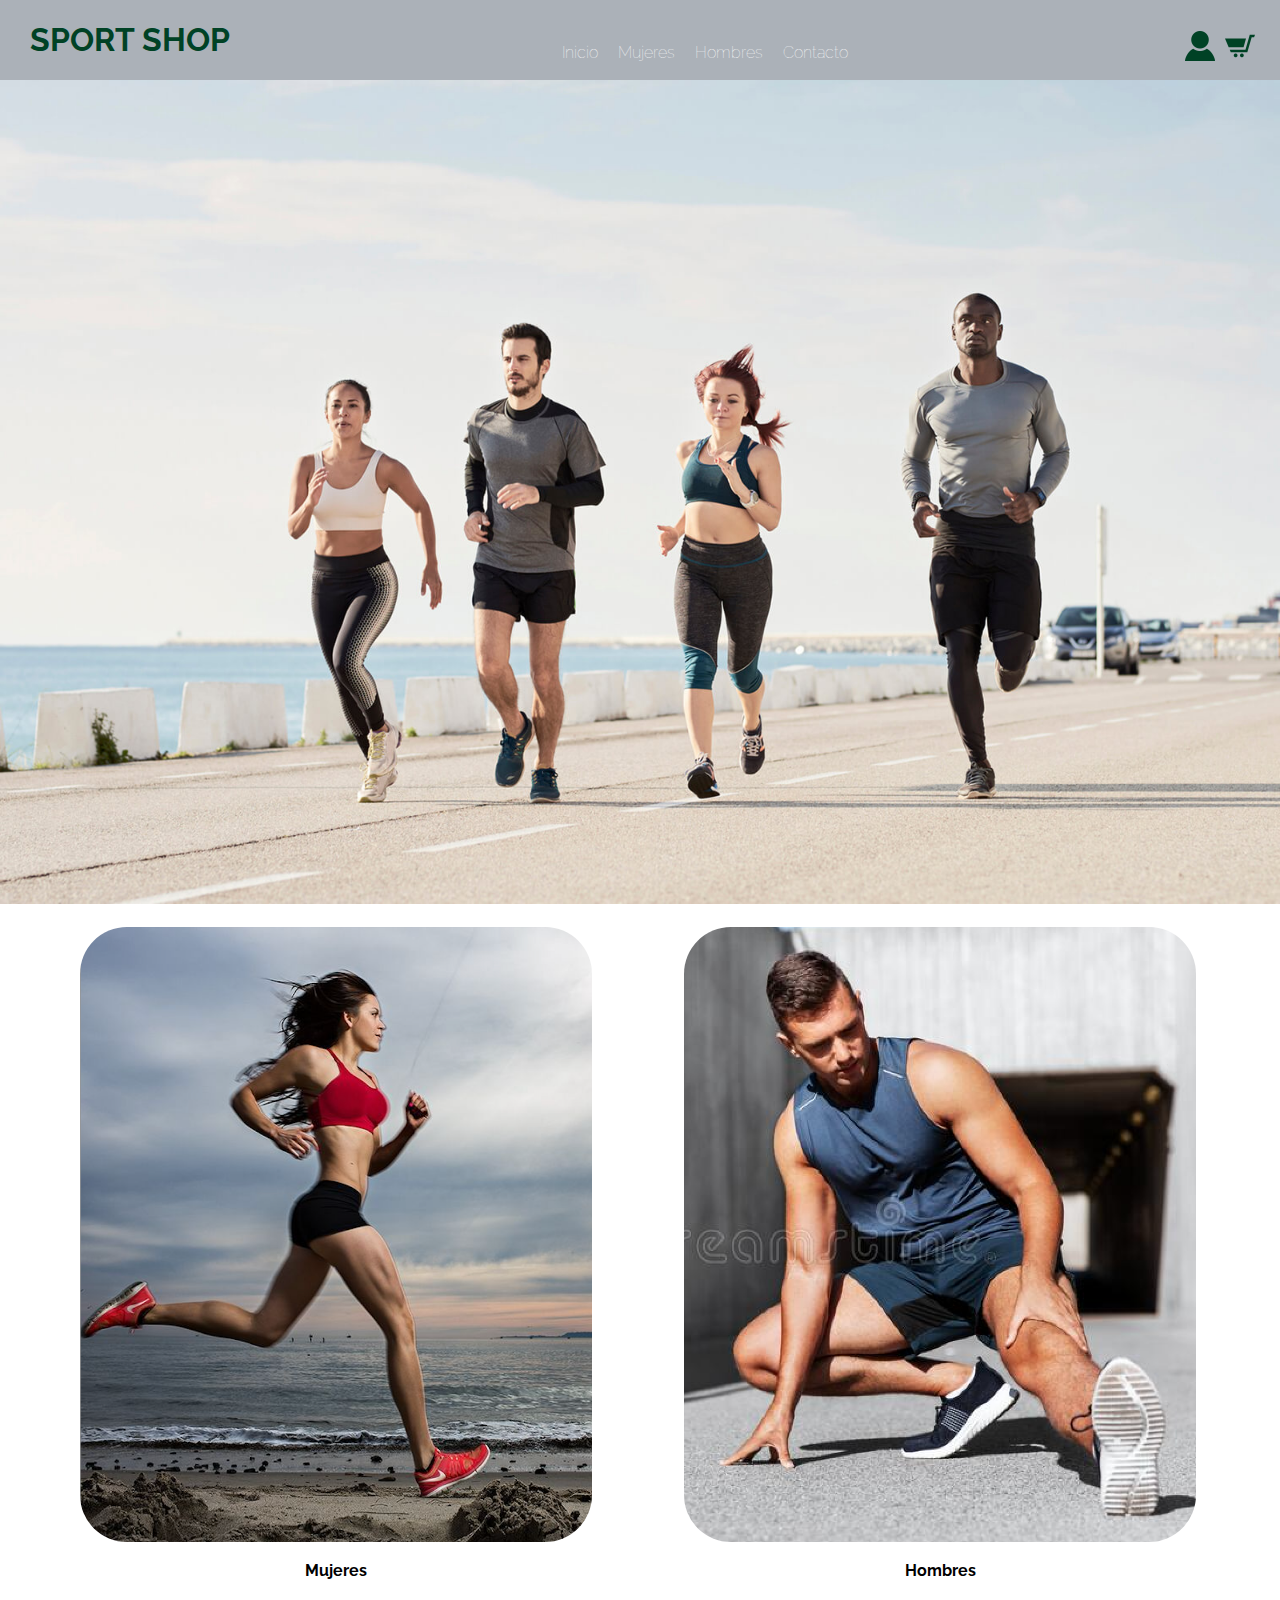
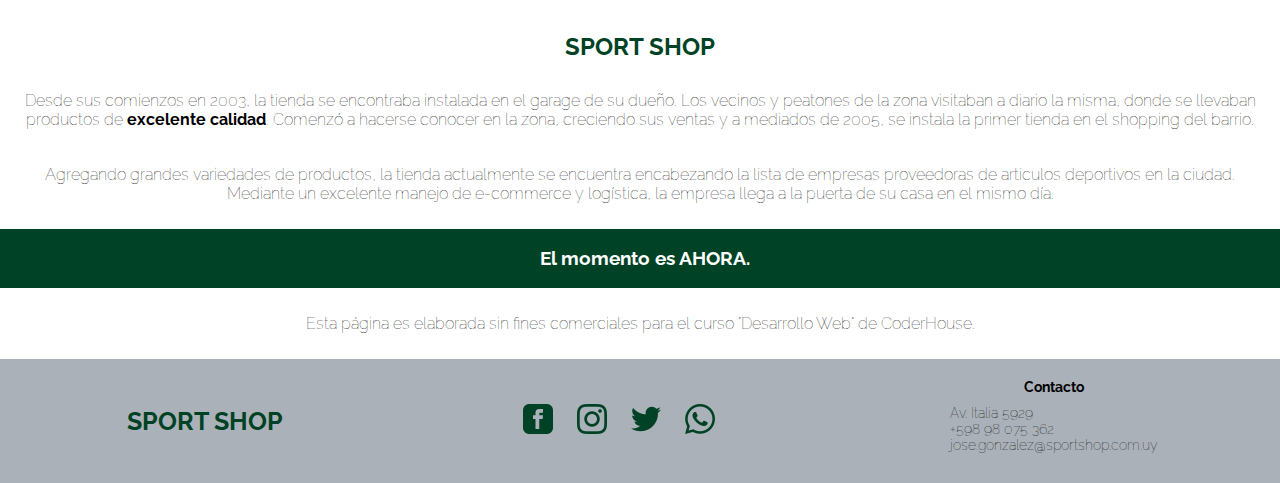
==== index.html @ 28bf5993 "Initial commit" ====
<!DOCTYPE html>
<html lang="en">
<head>
    <meta charset="UTF-8">
    <meta http-equiv="X-UA-Compatible" content="IE=edge">
    <meta name="viewport" content="width=device-width, initial-scale=1.0">

    <link rel="stylesheet" href="main.css">

    <link rel="preconnect" href="https://fonts.googleapis.com"> 
    <link rel="preconnect" href="https://fonts.gstatic.com" crossorigin> 
    <link href="https://fonts.googleapis.com/css2?family=Raleway:wght@100;200;700&display=swap" rel="stylesheet">
    
    <title>Sport Shop - Inicio</title>
</head>

<body>
    <header>
            <div>
                <a href="index.html">
                    <h1>SPORT SHOP</h1>
                </a>
            </div>
        
            <nav>
                <ul class="header-nav">
                    <li>
                        <a href="index.html">Inicio</a>
                    </li>
                    <li>
                        <a href="pages/women.html">Mujeres</a>
                    </li>
                    <li>
                        <a href="pages/men.html">Hombres</a>
                    </li>
                    <li>
                        <a href="pages/contacto.html">Contacto</a>
                    </li>
                </ul>
            </nav>

            <div class="header-right">
                    <a href="pages/log-in.html">
                        <img src="img/log-in.png" alt="Log-in">
                    </a>
                    <a href="pages/cart.html">
                        <img src="img/cart.png" alt="Cart">
                    </a>
            </div>

     
    </header>

    <main class="main-index">
        <section>
            <img src="img/movement.jpeg" class="banner" alt="Banner"><br>
            <!-- 
            <button>Anterior</button>
            <button>Siguiente</button>
            -->
            <!-- Saco los botones de anterior y siguiente dado que no estan teniendo funcionalidad ahora-->

        </section>

        <section class="select-catalogo">
            <div class="select-gender" >
                <a href="pages/women.html">
                  <img src="img/mujeres.png" class="img-genero" alt="Mujeres">
                </a>
                <a href="pages/women.html">
                    <p class="p-genero">Mujeres</p>
                </a>
            </div>

            <div class="select-gender" >
                <a href="pages/women.html">
                    <img src="img/hombres.png" class="img-genero" alt="Hombres">
                </a>         
                <a href="pages/men.html">
                    <p class="p-genero">Hombres</p>
                </a>
    
            </div>

        </section>
        
        <section>
            <div class="texto-empresa">
                <h2 class="h2-name">SPORT SHOP</h2>
                <p>Desde sus comienzos en 2003, la tienda se encontraba instalada en el garage de su dueño. Los vecinos y peatones de la zona visitaban a diario la misma, donde se llevaban productos de <span>excelente calidad</span>. Comenzó a hacerse conocer en la zona, creciendo sus ventas y a mediados de 2005, se instala la primer tienda en el shopping del barrio.</p>
    
                <p>Agregando grandes variedades de productos, la tienda actualmente se encuentra encabezando la lista de empresas proveedoras de articulos deportivos en la ciudad. Mediante un excelente manejo de e-commerce y logística, la empresa llega a la puerta de su casa en el mismo día.
                </p>
            </div>

            
            <div class="frase">
                <h3 class="h3-frase">El momento es AHORA.</h3>
            </div>
        </section>


        <div class="copyright">
            <p class="copyright">Esta página es elaborada sin fines comerciales para el curso "Desarrollo Web" de CoderHouse.</p>
        </div>

    </main>

    <footer>
        <h3 class="company-name">SPORT SHOP</h3>

        <div>
            <ul class="social-icons">     <!-- Los links son al home de las redes sociales ya que no existe pagina del negocio-->
                <li>
                    <a href="https://facebook.com" target="_blank">
                        <img src="img/facebook.png" alt="Facebook">
                    </a>
                </li>
                <li>
                    <a href="https://instagram.com" target="_blank">
                        <img src="img/instagram.png" alt="Instagram">                        
                    </a>
                </li>
                <li>
                    <a href="https://twitter.com" target="_blank">
                        <img src="img/twitter.png" alt="Twitter">
                    </a>
                </li>
                <li>
                    <a href="https://whatsapp.com" target="_blank">
                        <img src="img/whatsapp.png" alt="Whatsapp">
                    </a>
                </li>
            </ul>
        </div>
        
        <div class="footer-contact">
            <h4>Contacto</h4>
            <ul class="contact-data">
                <li>Av. Italia 5929</li>
                <li>+598 98 075 362</li>
                <li>jose.gonzalez@sportshop.com.uy</li>
            </ul>
        </div>


    </footer>

</body>
</html>
---- main.css ----
/* SE AGREGA PARA RESETEAR VALORES QUE TOMABA EL NAVEGADOR SOLO*/ 

ul {
    display: block;
    list-style-type: disc;
    margin-block-start: 0px;
    margin-block-end: 0px;
    margin-inline-start: 0px;
    margin-inline-end: 0px;
    padding-inline-start: 0px;
}

section{
    display: inline-block;
}
/*********************************************************************/ 

body{
    margin:0;
    font-family: 'Raleway', sans-serif;
    background-size: cover;

    max-width: 1440px;
    margin: auto;
}

header{
    grid-area: header;
    display: flex;
    flex-direction: row;
    background-color: #abb1b8;
    justify-content: space-between;
    align-items: center;
    position: sticky;
    top: 0px;
    color: white; 
}

header img{
    height: 30px;
    padding: 5px;
}

.header-right{
    display: flex;
    flex-direction: row;
    align-items: center;
    margin: 16px 0 10px 0;
    padding:10px 20px 0 0px;
    height: 30px;
}

h1{
    color:#004225;
    text-align: center;
    font-family: 'Raleway', sans-serif;
    font-weight: 700;
    display: inline-block;
    padding-left:30px;
}

.header-nav{
    padding: 5px 10px 0 5px;
    display:flex;
    flex-direction: column;
}

.header-nav li{
    display: inline-block;
    margin:2px 10px 2px 10px;
    padding:0;
    align-content: flex-end;
    font-size: 10px;
}

nav a{
    font-style: normal;
    color:white;
    text-decoration:none;
    font-family: 'Raleway', sans-serif;
    font-weight: 100;
}

main{
    grid-area: main;
    background-color: white;
    font-family: 'Raleway', sans-serif;
    font-weight: 100;
}

span{
    font-weight: bold;
}

footer{
    grid-area: footer;
    background-color: #abb1b8;
    padding: 10px 10px 10px 10px;
    margin: 0 0 0 0;
    font-family: 'Raleway', sans-serif;
    font-weight: 100;
    display: flex;

    flex-direction: column;
    flex-wrap: wrap;
    justify-content: space-around;
    align-items: center;
}

footer img{
    height:30px;
}

.social-icons li{
    margin:0 10px;
    align-items: center;
}

.footer-contact{
    font-size: 14px;
    display: flex;
    flex-direction: column;
    justify-content: center;
    align-content: center;
}

.footer-contact h4{
    text-align: center;
}

.contact-data{
    display: flex;
    flex-direction: row;
}

.contact-data li{
    padding: 0px 5px 0px 5px;
}

.company-name{
    color: #004225;
    text-align: center;
    font-family: 'Raleway', sans-serif;
    font-weight: 700;
    display: inline-block;
    padding:5px 10px;
    margin: 0;
    font-size: 25px;
    vertical-align: center;
}

.social-icons{
    margin:0;
    padding:5px 5px;
    display: inline-block;
}

.social-icons li{
    display: inline-block;
}

footer div ul{
    list-style-type:none;
    margin: 0 0 20px 0;
    display: block;
}

h2{
    padding:  0 0 0 0;
    color: black;

}
.h2-name{
    padding:  0 0 0 0;
    color: #004225;
    text-align: center;
}

h3{
    color: black;
    display: inline-block;
    padding: 0 0 0 10px;

    grid-area: h3;
}

.h3-frase{
    color: white;
    display: inline-block;
    padding: 0 0 0 10px;
}

h4{
    color: black;
    display: inline-block;
    margin: 10px;
}



.texto-empresa{
    text-align: center;
}

.frase {
    text-align: center;
    background: #004225;
    color: white;
}

p{
    padding:10px;
}

.banner{
    display: inline-block;
    width: 100vw;
    max-width: 1440px;
}



.p-genero{
    color: black;
    display: inline-block;
    padding: 0 20vw;
    font-weight: bold;
}

.select-catalogo{
    display: flex;
    flex-direction: column;
    justify-content: center;
    align-items: center;
    border: solid 3px rgb(255, 255, 255);
    max-width: 1440px;
}

.select-gender{
    background-color: rgb(255, 255, 255);
    border: solid 3px rgb(255, 255, 255);
    display: flex;
    flex-direction: column;
    align-items: center;
    margin: 10px;
    max-width: 700px;
}

.select-gender img{
    border-radius: 50px;
    width: 40vw;
    border: solid 3px rgb(255, 255, 255);
    display: flex;
    justify-content: center;
    max-width: 600px;
}

.copyright{
    text-align: center;
}

.map{
    height: 250px;
    width: 300px;
}

.main-contacto{
    display: flex;

    flex-direction: column;
    flex-wrap: wrap;
    justify-content: center;
    align-items: center;

    margin: 0 0 10px 0;
}

.formulario{
    margin: 10px 10px;
}

.div-contact{
    margin: 10px 10px;
}

.div-contact ul{
    list-style-type: none;
}

.div-contact ul li{
    margin: 10px;
}

/* Estilo particular a cart.html */

.main-cart{
    display: grid;
    grid-template-areas: 
    "cart-section1"
    "cart-aside"
    ;

    justify-content: center;
    align-items: center;
}

.cart-section1{
    grid-area: cart-section1 ;

    justify-content: space-around;
    align-items: flex-start;
    margin: 10px;
}


.cart-section1 img{
    height: 200px;
    border-radius: 10px;
}

.cart-section1 p{
    margin: 0;
    padding: 2px;
}

.cart-product1{
    display: flex;
    margin: 10px;
    display: flex;
    border: solid 3px #004225;
    border-radius: 10px;
    align-items: center;
    min-width: 300px;
}

.cart-product1 img{
    margin: 10px;
}

.product1-details{
    margin:5px;
}


.cart-aside{
    margin: 10px 0 10px 0;
    padding: 0 0 0 0;
    grid-area: cart-aside ;
    background-color: rgb(255, 255, 255);

    justify-content: center;
}

.cart-aside h2{
    text-align: center;
}

.cart-aside p{
    margin: 0;
    padding: 2px;
}

.total{
    display: flex;
    margin: 0 0 10px 10px;
    align-items: center;
    justify-content: center;
}

.total-value{
    width: 100px;
    text-align: right;
    border: solid 3px rgb(255, 255, 255);
}

.p-total-value{
    font-weight: bold;
    border-top: solid 2px #004225;
}

.pagar-button{
    border: solid 2px rgb(255, 255, 255);
    display: flex;
    justify-content: center;
}

/* FIN Estilo particular a cart.html */

/* Estilo particular a log-in.html */

.log-in-main{
    margin: 10px;

    display: flex;
    flex-direction: row;

    justify-content: center;
    
    height:68vh;
}

.log-in-main div h2{
    display: flex;
    justify-content: center;
    align-items: center;
}


.form-log-in{
    margin: 5px;
    display: flex;
    flex-direction: column;
    align-items: center;
    justify-content: center;

}
/* FIN: Estilo particular a log-in.html */

/* Estilo particular a women.html y men.html. Se deja las clases con women pero sirve para las 2 paginas*/

.main-women{
    margin: 10px 0 0 0;
    grid-area: main-women;

    display: grid;
    grid-template-areas: 
    "h2"
    "left-bar"
    "section-products"
    "size-chart"

}

.main-women h2{
    padding: 0 0 0 10px;
    margin: 10px;
    grid-area: h2;
}

.left-bar{
    grid-area: left-bar ;
    margin: 10px 0 0 10px;
    padding: 0 0 0 0;
    display: flex;
    flex-direction: column;
    background-color: rgb(255, 255, 255);
    justify-content: flex-start;
    align-items: flex-start;
    margin: 10px;
}

.left-bar ul{
    padding: 0 10px;
    list-style-type: none;
}

.left-bar a{
    font-style: normal;
    color:rgb(0, 0, 0);
    text-decoration:none;
    font-family: 'Raleway', sans-serif;
    font-weight: 100;
}

.section-products{
    margin: 10px;
    grid-area: section-products ;
    display: flex;
    flex-direction: row;
    flex-wrap: wrap;
    background-color: rgb(255, 255, 255);
    justify-content: center;
    width: 500px;

}

.product-block{
    height: 300px;
    background-color: rgb(255, 255, 255);
    margin: 10px;

}

.section-products div{
    border: solid 4px rgb(255, 255, 255);
    height: 300px;
    width: 200px;
    display: flex;
    flex-direction: column;
    flex-wrap: wrap;
}

.section-products img{
    height: 60%;

    border: solid 3px rgb(255, 255, 255);
}

.section-products p{
    padding: 0;
    margin: 0;
    border: solid 3px rgb(255, 255, 255);
}

.size-chart{
    padding: 10px 0 30px 0;
    grid-area: size-chart ;
    background-color: rgb(255, 255, 255);
    display: flex;
    flex-direction: column;
    justify-content: center;
    align-items: center;
    border-top: solid 2px #004225;
}

.heading-size{
    font-size: 20x;
}

.size-gender{
    font-size: 16px;
}

/* Estilo tabla */
table{
    width: 1000px;
    justify-content: center;
    align-items: center;
}

td, th {
    border: 1px solid black;
    border-radius: 5px;
    padding: 8px;
    text-align: center;
    font-size: 16px;

  }
  
  tr:nth-child(even){background-color: #00422592;}
 
  
  th {
    padding-top: 12px;
    padding-bottom: 12px;
    text-align: center;
    background-color: #004225;
    color: white;
  }
/* FIN Estilo particular a cart.html */

/* ********************************** */
/* AGREGO MEDIA QUERIES*/
/* ********************************** */
@media screen and (min-width:768px) {

    /* AGREGO MEDIA QUERIES AL MAIN del INDEX*/

    header img{
        height: 30px;
        padding: 5px;
    }
    
    h1{
        color:#004225;
        text-align: center;
        font-family: 'Raleway', sans-serif;
        font-weight: 700;
        display: inline-block;
        padding-left:30px;
    }
    
    .header-nav{
        padding: 25px 20px 0 20px;
        flex-direction: row;
    }
    
    .header-nav li{
        margin:10px 10px 10px 10px;
        font-size: 16px;
    }
    
  
    /* AGREGO MEDIA QUERIES AL MAIN del INDEX*/

    .select-catalogo{
        flex-direction: row;
    }

        /* AGREGO MEDIA QUERIES AL Footer*/

    footer{
        padding: 10px 10px 10px 10px;
        flex-direction: row;
    }
           
    .contact-data{
        flex-direction: column;
    }

        /* AGREGO MEDIA QUERIES AL MAIN DEL CART*/
    .main-cart{
        display: grid;
        grid-template-areas: 
        "cart-section1 cart-aside"
        ;
    
        justify-content: space-evenly;
        align-items: flex-start;
    }

    .cart-aside h2{
        text-align: left;
    }
    
    .cart-aside p{
        margin: 0;
        padding: 2px;
    }
    
    .total{
        display: flex;
        margin: 0 0 10px 10px;
        align-items: center;
        justify-content: center;
    }
    
    .total-value{
        width: 250px;
        text-align: right;
        border: solid 3px rgb(255, 255, 255);
    }

    /* AGREGO MEDIA QUERIES AL MAIN DEL CONTACT.HTML*/
    .main-contacto{
        min-width: 1100px;
   
        flex-direction: row;
    
        margin: 0 0 150px 0;
    }

    .formulario{
        margin: 10px 100px;
    }
    
    .div-contact{
        margin: 10px 100px;
    }

    /* AGREGO MEDIA QUERIES AL MAIN DEL MEN.HTML Y WOMEN.HTML*/

    .main-women{
        margin: 10px 0 0 0;
        grid-area: main-women;
    
        display: grid;
        grid-template-areas: 
        "h2 h2"
        "left-bar section-products"
        "size-chart size-chart"
    
    }

    .section-products{
        width: auto;    
    }
    

}

@media screen and (min-width:1440px) {
    body{
        border: solid 2px #004225;;
    }
}
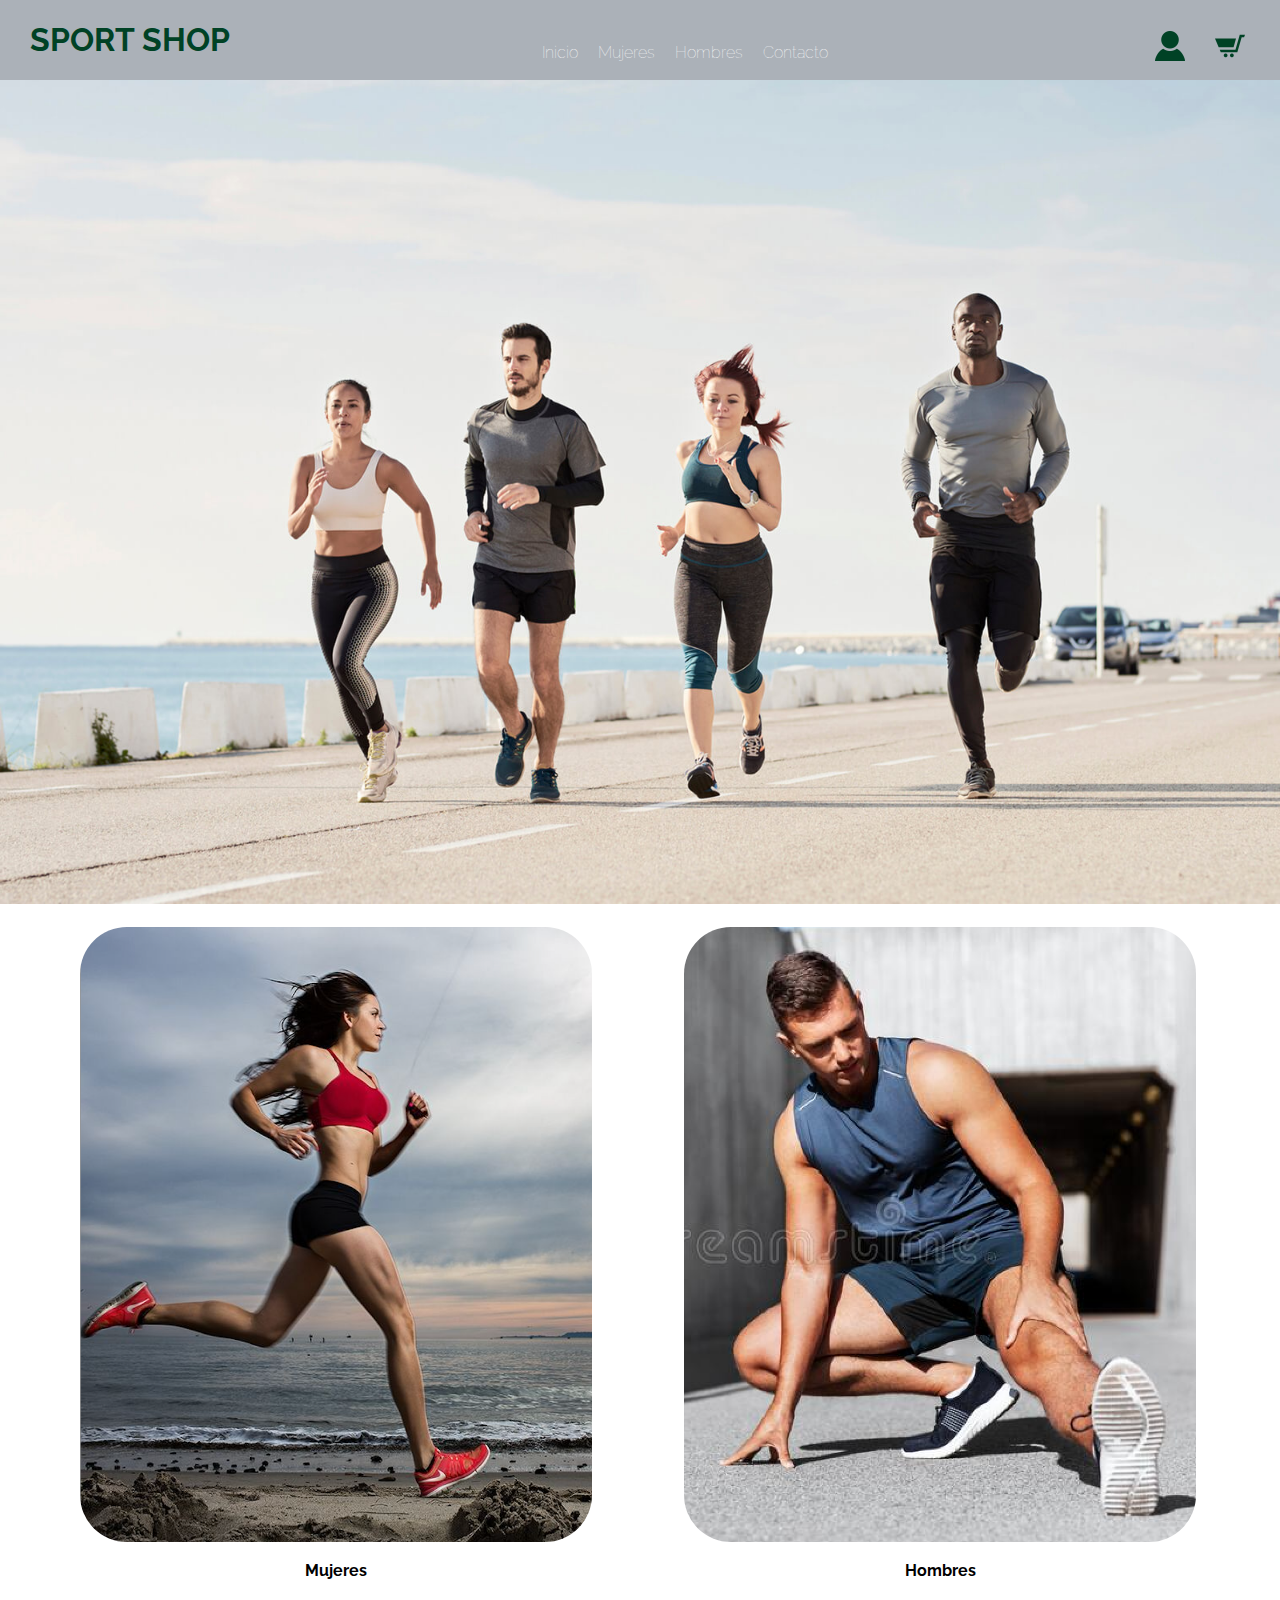
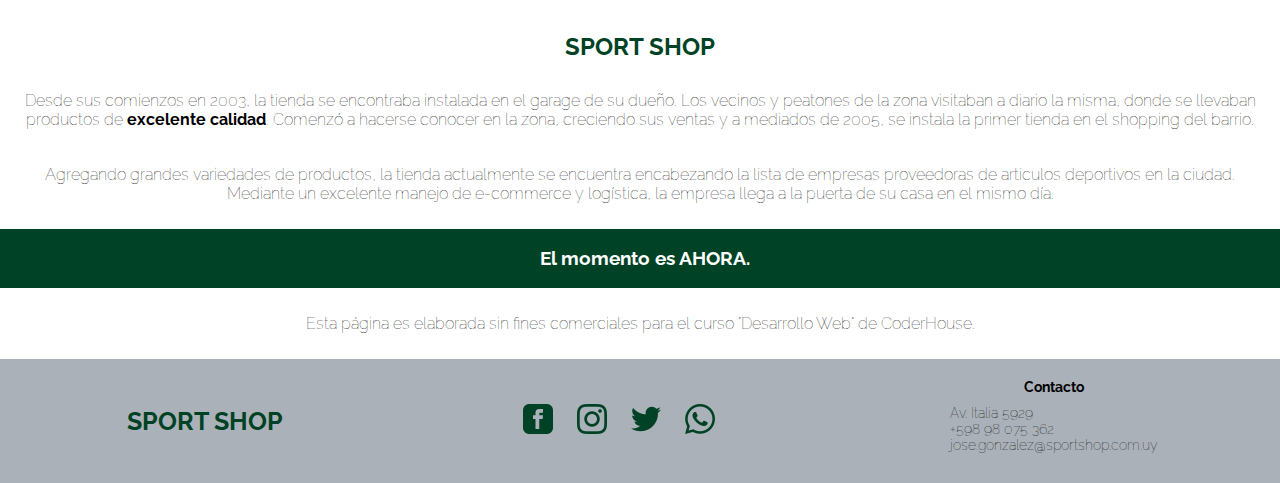
==== commit c6f34c65: "Second commit" ====
--- a/index.html
+++ b/index.html
@@ -9,7 +9,7 @@
 
     <link rel="preconnect" href="https://fonts.googleapis.com"> 
     <link rel="preconnect" href="https://fonts.gstatic.com" crossorigin> 
-    <link href="https://fonts.googleapis.com/css2?family=Raleway:wght@100;200;700&display=swap" rel="stylesheet">
+    <link href="https://fonts.googleapis.com/css2?family=Raleway:wght@100;200;700;900&display=swap" rel="stylesheet">
     
     <title>Sport Shop - Inicio</title>
 </head>
@@ -25,25 +25,25 @@
             <nav>
                 <ul class="header-nav">
                     <li>
-                        <a href="index.html">Inicio</a>
+                        <a href="index.html" class="header-nav-a">Inicio</a>
                     </li>
                     <li>
-                        <a href="pages/women.html">Mujeres</a>
+                        <a href="pages/women.html" class="header-nav-a">Mujeres</a>
                     </li>
                     <li>
-                        <a href="pages/men.html">Hombres</a>
+                        <a href="pages/men.html" class="header-nav-a">Hombres</a>
                     </li>
                     <li>
-                        <a href="pages/contacto.html">Contacto</a>
+                        <a href="pages/contacto.html" class="header-nav-a">Contacto</a>
                     </li>
                 </ul>
             </nav>
 
             <div class="header-right">
-                    <a href="pages/log-in.html">
+                    <a href="pages/log-in.html" class="header-right-a">
                         <img src="img/log-in.png" alt="Log-in">
                     </a>
-                    <a href="pages/cart.html">
+                    <a href="pages/cart.html" class="header-right-a">
                         <img src="img/cart.png" alt="Cart">
                     </a>
             </div>
--- a/main.css
+++ b/main.css
@@ -38,7 +38,13 @@
 
 header img{
     height: 30px;
-    padding: 5px;
+    padding: 10px;
+    transition: all 0.3s ease-in-out;
+}
+
+header img:hover{
+    border-radius: 10px;
+    background-color: white;
 }
 
 .header-right{
@@ -50,6 +56,15 @@
     height: 30px;
 }
 
+.header-right-a{
+    padding: 10px;
+    transition: all 0.3s ease-in-out;
+}
+
+.header-right-a:hover{
+    transform: scale(1.2);
+}
+
 h1{
     color:#004225;
     text-align: center;
@@ -57,6 +72,11 @@
     font-weight: 700;
     display: inline-block;
     padding-left:30px;
+    transition: all 0.3s ease-in-out;
+}
+
+h1:hover{
+    transform: scale(1.1);
 }
 
 .header-nav{
@@ -71,15 +91,40 @@
     padding:0;
     align-content: flex-end;
     font-size: 10px;
-}
-
-nav a{
+    transition: all 0.3s ease-in-out;
+}
+
+.header-nav li:hover{
+    text-decoration: underline;
+}
+/* nav a{
     font-style: normal;
     color:white;
     text-decoration:none;
     font-family: 'Raleway', sans-serif;
     font-weight: 100;
-}
+    transition: all 0.3s ease-in-out;
+}
+
+.nav a:hover{
+    color: #004225;
+    transform: scale(1.25s);
+} */
+
+.header-nav-a{
+    font-style: normal;
+    color:white;
+    text-decoration:none;
+    font-family: 'Raleway', sans-serif;
+    font-weight: 100;
+    transition: all 0.3s ease-in-out;
+}
+
+.header-nav-a:hover {
+    color: #004225;
+    font-weight: 600;
+}
+
 
 main{
     grid-area: main;
